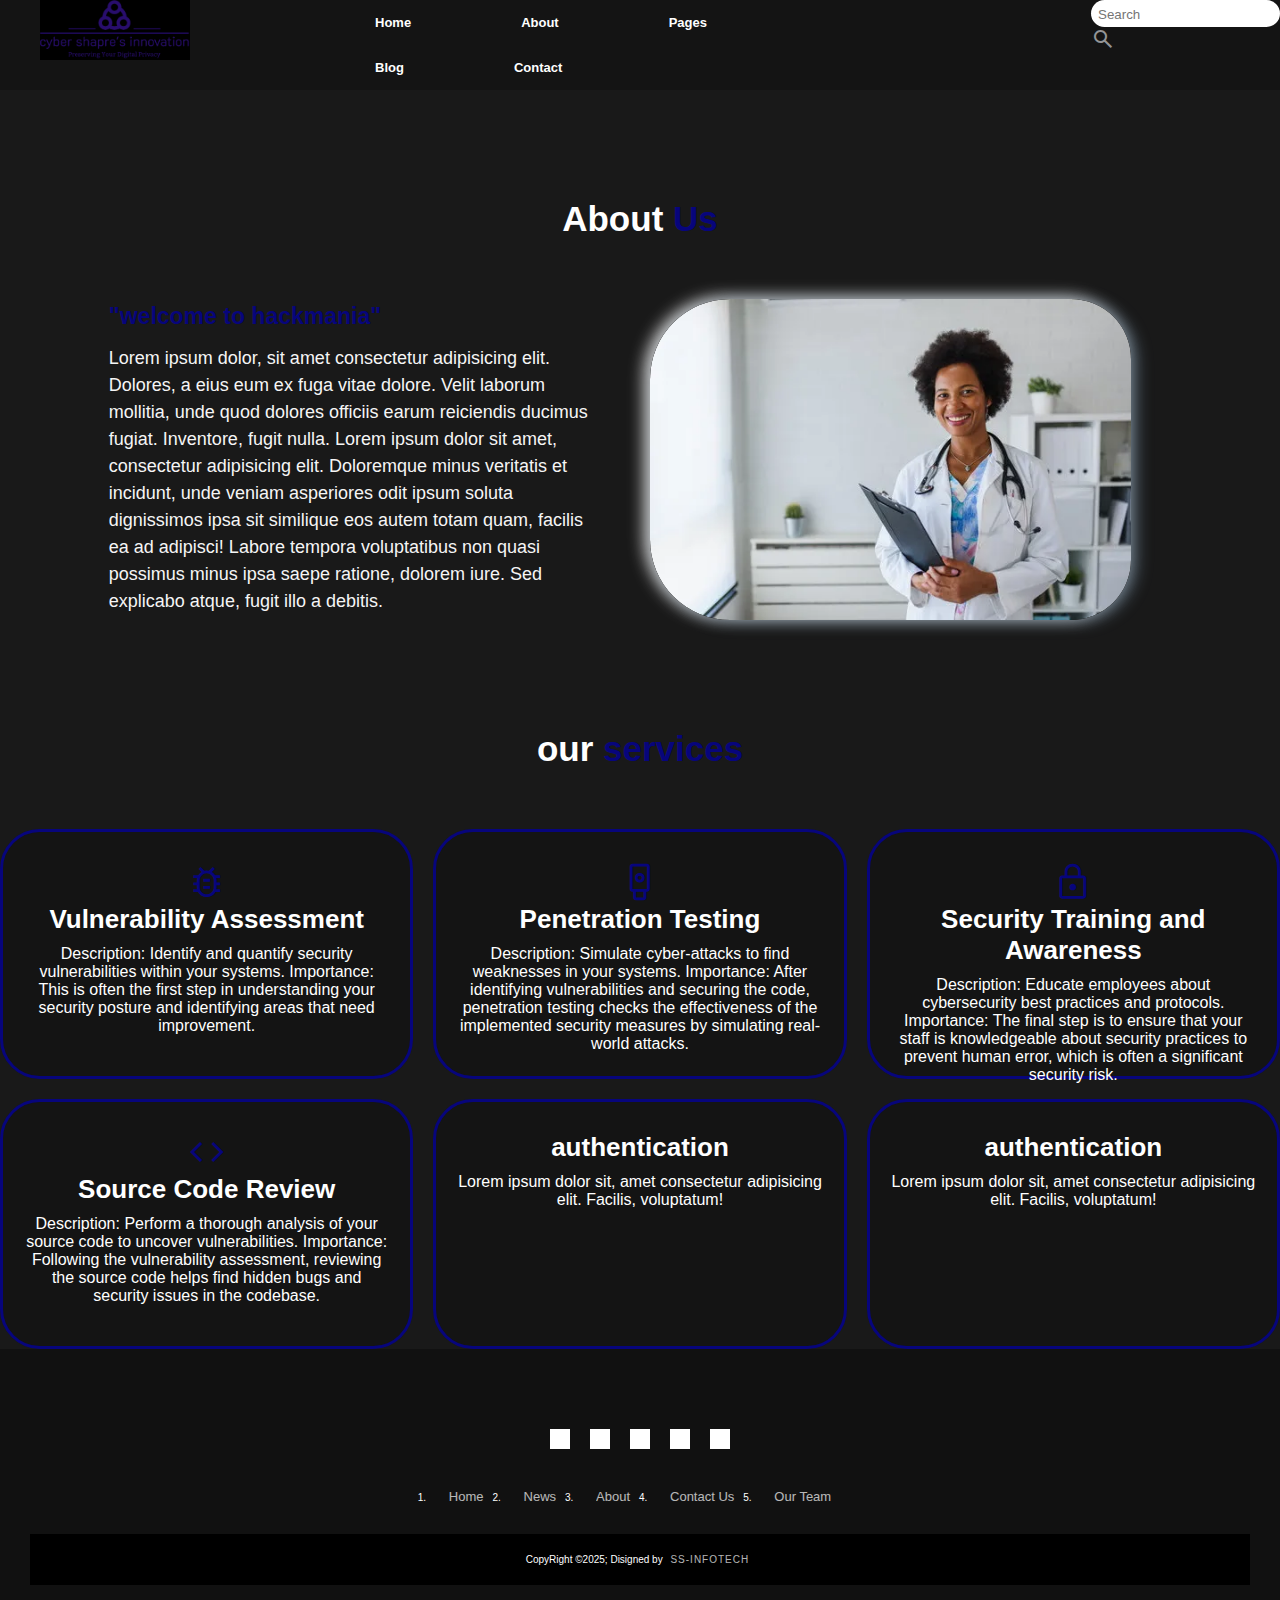
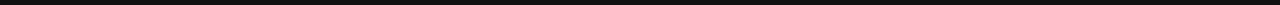
==== index1.html @ e3b4a463 "add cyber files to repository" ====
<!DOCTYPE html>
<html lang="en">
<head>
    <meta charset="UTF-8">
    <meta name="viewport" content="width=device-width, initial-scale=1.0">
    <title>Document</title>
    <link rel="stylesheet" href="style1.css">
    <link rel="stylesheet" href="https://cdnjs.cloudflare.com/ajax/libs/font-awesome/6.5.2/css/all.min.css" integrity="sha512-SnH5WK+bZxgPHs44uWIX+LLJAJ9/2PkPKZ5QiAj6Ta86w+fsb2TkcmfRyVX3pBnMFcV7oQPJkl9QevSCWr3W6A==" crossorigin="anonymous" referrerpolicy="no-referrer" />
    <link rel="stylesheet" href="https://fonts.googleapis.com/css2?family=Material+Symbols+Outlined:opsz,wght,FILL,GRAD@20..48,100..700,0..1,-50..200" />
    <link rel="stylesheet" href="https://fonts.googleapis.com/css2?family=Material+Symbols+Outlined:opsz,wght,FILL,GRAD@24,400,0,0" />
    <link rel="stylesheet" href="https://cdnjs.cloudflare.com/ajax/libs/font-awesome/6.5.2/css/all.min.css" integrity="sha512-SnH5WK+bZxgPHs44uWIX+LLJAJ9/2PkPKZ5QiAj6Ta86w+fsb2TkcmfRyVX3pBnMFcV7oQPJkl9QevSCWr3W6A==" crossorigin="anonymous" referrerpolicy="no-referrer" />
</head>
<body>
    <header>
        <div class="main">
            <nav class="dropdownmenu">
              <div class="img">
                <img src="assets copy/Logo.png" alt="Logo" width="150px" height="60px">
              </div>
              <div class="navbar">
              <ul>
                <li><a href="#Home">Home</a><span></span></li>
                
                <li><a href="#About">About</a><span></span></li>
                
                <li><a href="#Pages">Pages</a>
                  <span></span>
                  <ul id="submenu">
                    <li><a href="#HTML">HTML</a></li>
                    <li><a href="#HTML">HTML</a></li>
                    <li><a href="#HTML">HTML</a></li>
                  </ul>
                </li>
                <li><a href="#Blog">Blog</a>
                  <span></span>
                  <ul id="submenu">
                    <li><a href="#HTML">HTML</a></li>
                    <li><a href="#HTML">HTML</a></li>
                    <li><a href="#HTML">HTML</a></li>
                  </ul>
                </li>
                <li><a href="#Contact">Contact</a>
                  <span></span>
                  <ul id="submenu">
                    <li><a href="#HTML">HTML</a></li>
                    <li><a href="#HTML">HTML</a></li>
                    <li><a href="#HTML">HTML</a></li>
                    
                  </ul>
                </li>
              </ul>
              
            </div>
              <div class="rightnav">
                <input type="text" name="search" id="search" placeholder="Search">
                <span class="material-symbols-outlined" style="color: rgb(147, 148, 151);">
                  search
                  </span>
              </div>
            </nav>
          </div>
    </header>
   
<!-- about us  -->

<section class="about" id="about">
    <h2> About <span id="span1"> Us</span></h2>
    <div class="row">
        <div class="content">
            <h3>"welcome to hackmania"</h3>
            <p>
                Lorem ipsum dolor, sit amet consectetur adipisicing elit. Dolores, a eius eum ex fuga vitae dolore. Velit laborum mollitia, unde quod dolores officiis earum reiciendis ducimus fugiat. Inventore, fugit nulla. Lorem ipsum dolor sit amet, consectetur adipisicing elit. Doloremque minus veritatis et incidunt, unde veniam asperiores odit ipsum soluta dignissimos ipsa sit similique eos autem totam quam, facilis ea ad adipisci! Labore tempora voluptatibus non quasi possimus minus ipsa saepe ratione, dolorem iure. Sed explicabo atque, fugit illo a debitis.
            </p>

        </div>
        <div class="image">
            <img src="assets copy/doctor img.webp" alt="">
        </div>
    </div>
</section>

    <section class="services" id="services">
     <h2>our <span id="span1">services</span></h2>
     <div class="services-container">
        <div class="services-box">
            <i class="material-symbols-outlined">
                bug_report
                </i>
        <h3>Vulnerability Assessment</h3>
        <p>Description: Identify and quantify security vulnerabilities within your systems.
            Importance: This is often the first step in understanding your security posture and identifying areas that need improvement.
        </p>
        <!-- <a href="#" class="btn">Learn more</a> -->
        </div>

        <div class="services-box">
            <i class="material-symbols-outlined">
                security_key
                </i>
            <h3>Penetration Testing</h3>
            <p>Description: Simulate cyber-attacks to find weaknesses in your systems.
                Importance: After identifying vulnerabilities and securing the code, penetration testing checks the effectiveness of the implemented security measures by simulating real-world attacks.
                </p>
            <!-- <a href="#" class="btn">Learn more</a> -->
            </div>

            <div class="services-box">
                <i class="material-symbols-outlined">
                    lock
                    </i>
                <h3>Security Training and Awareness</h3>
                <p>Description: Educate employees about cybersecurity best practices and protocols.
                    Importance: The final step is to ensure that your staff is knowledgeable about security practices to prevent human error, which is often a significant security risk.</p>
                <!-- <a href="#" class="btn">Learn more</a> -->
                </div>

                <div class="services-box">
                    <i class="material-symbols-outlined">code
                        </i>
                    <h3>Source Code Review</h3>
                    <p>Description: Perform a thorough analysis of your source code to uncover vulnerabilities.
                        Importance: Following the vulnerability assessment, reviewing the source code helps find hidden bugs and security issues in the codebase.</p>
                    <!-- <a href="#" class="btn">Learn more</a> -->
                    </div>

                    <div class="services-box">

                        <h3>authentication</h3>
                        <p>Lorem ipsum dolor sit, amet consectetur adipisicing elit. Facilis, voluptatum!</p>
                        <!-- <a href="#" class="btn">Learn more</a> -->
                        </div>

                        
                        <div class="services-box">

                            <h3>authentication</h3>
                            <p>Lorem ipsum dolor sit, amet consectetur adipisicing elit. Facilis, voluptatum!</p>
                            <!-- <a href="#" class="btn">Learn more</a> -->
                            </div>
                        
     </div>
    </section>

      <!-- footer -->
      <footer>
        <div class="footercontainer">
            <div class="socialIcons">
                <a href=""><i class="fa-brands fa-facebook"></i></a>
                <a href=""><i class="fa-brands fa-instagram"></i></a>
                <a href=""><i class="fa-brands fa-twitter"></i></a>
                <a href=""><i class="fa-brands fa-whatsapp"></i></a>
                <a href=""><i class="fa-brands fa-youtube"></i></a>
        </div>
        <div class="footernav">
            <ul>
                <li><a href="">Home</a></li>
                <li><a href="">News</a></li>
                <li><a href="">About</a></li>
                <li><a href="">Contact Us</a></li>
                <li><a href="">Our Team</a></li>
            </ul>
        </div>
        <div class="footerBottom">
            <p>CopyRight &copy;2025; Disigned by <span class="disigner">SS-INFOTECH</span></p>
        </div>
    </footer>

    
</body>
</html>
---- style1.css ----
*{
    margin: 0;
    padding: 0;
    box-sizing: border-box;
    text-decoration: none;
    border: none;
    outline: none;
    scroll-behavior: smooth;
    font-family: "poppins" , sans-serif;
}
boby{
    overflow: hidden;
}

:root{
    --bg-color:#141414;
    --second-bg-color:#191919;
    --text-color:white;
    --main-color:#07057c;

}

html{
    font-size: 62.5%;
     scroll-behavior: smooth;
} 
body{
    background: var(--bg-color);
    color: var(--text-color);
}

/* header */
.dropdownmenu{
    display: flex;
    margin: 0%;
    padding: 0%;
    
}
.img{
    margin-left: 40px;
}
.navbar{
    margin-left: 130px;
   
}
.dropdownmenu ul, .dropdownmenu li{
    margin: 0;
    padding: 0;
}
.dropdownmenu ul{
    background:none;
    list-style: none;
}
.dropdownmenu li{
    float: left;
    position: relative;
}
.dropdownmenu a{
   
    color: white;
    display: inline-block;
    font-weight: bold;
    font-size: 13px;
    font-family:'Segoe UI', Tahoma, Geneva, Verdana, sans-serif;
    padding: 15px 55px;
    text-align: center;
    text-decoration: none;
    transition: all 0.25s ease;
    border-radius: 30px;
}
.dropdownmenu li:hover a{
    background: #34495e;
}
#submenu{
    left: 0;
    opacity: 0;
    position: absolute;
    top: 35px;
    visibility: hidden;
    z-index: 1;
}
li:hover ul#submenu{
    opacity: 1;
    top: 80px;
    visibility: visible;
}
#submenu li{
    float: none;
    width: 100%;
}
#submenu a:hover{
    background: var(--main-color);
}
#submenu a{
    background-color: #2a2f34;
}
/* .navbar span{
    position: absolute;
    top: 0;
    left: 0;
    width: 95px;
    height: 100%;
    background: linear-gradient(45deg,#2e3192,#1bffff);
    border-radius: 8px;
    

} */
.rightnav{
    margin-left:230px;
}
.rightnav input{
    padding: 7px 5px 5px 7px;
    border-radius: 20px;
}

  /* ABOUT US */

  .about {
    width: 100%;
    padding: 8.5%;
    background-color:var(--second-bg-color);
}

.about h2{
    text-align: center;
    font-size:35px;
    margin-bottom: 6rem;
    align-items: center;

}

.about .row {
    display: flex;
    align-items: center;
    justify-content: center;
    flex-wrap: wrap;
    gap: 60px;
}

.about .row .image {
    flex: 1;
    margin-right: 40px;
    overflow: hidden;
    border-radius: 80px 60px 60px 80px;
    box-shadow: rgba(136, 165, 191, 0.48) 6px 2px 16px 0px, rgba(255, 255, 255, 0.8) -6px -2px 16px 0px;
}

.about .row .image img {
    max-width: 100%;
    height: auto;
    display: block;
    transition: 0.5s ease;
    border-radius: 80px 60px 60px 80px;
}

.about .row .image:hover img {
    transform: scale(1.2);
}

.about .row .content {
flex: 1;
}

.about .row .content h3 {
    margin-bottom: 15px;
    font-size: 23px;
    color: var(--main-color);
}

.about .row .content p {
    font-size: 18px;
    line-height: 1.5;
    color: whitesmoke;
    
}

.services{
    background-color: var(--second-bg-color);
}

#span1{
    color: #07057c;
}
.services h2{
    text-align: center;
    font-size:35px;
    margin-bottom: 6rem;
    align-items: center;
     
}
.services-container{
    display: flex;
    align-items: center;
    justify-content: center;
    flex-wrap: wrap;
    gap: 2rem;
}

.services-box i{
    font-size: 4rem;
    color: var(--main-color);
}
.services-container .services-box{
    flex: 1 1 40rem;
    /* display: flex;
    flex-direction: column;
    align-items: center;
    justify-content: center; */
    text-align: center;
    background: var(--bg-color);
    padding:3rem 2rem 4rem;
    height: 250px;
    border-radius: 4rem;
    border: 3px solid var(--main-color);
    transition: 0.4s ease;
    cursor: pointer;
}  

.services-container .services-box:hover{
    border-color: var(--main-color);
    transform: scale(1.02);
    background-color: white;
    color: black;
}

.services-box h3{
    font-size: 2.6rem;
}

.services-box p{
    font-size: 1.6rem;
    margin: 1rem 0 3rem;
}

/* footer section */

footer{
    background-color: #111;
}
.footercontainer{
    width: 100%;
    padding: 70px 30px 20px;
}
.socialIcons{
    display: flex;
    justify-content: center;
}
.socialIcons a{
    text-decoration: none;
    padding: 10px;
    background-color: white;
    margin: 10px;
    border-radius: 50;
}
.socialIcons a i{
    font-size: 2em;
    color: black;
    opacity: 0.9;
}

/* hover Effects on Social Media Icon */
.socialIcons a:hover{
    background-color: #111;
    transition: 0.5s;
}

.socialIcons a:hover i{
    color: white;
    transition: 0.5s;
}


.footernav{
    margin: 30px 0;   
}

.footernav ul{
    display: flex;
    justify-content: center;
    list-style-type: nonedise;
}

.footernav ul li a{
    color: white;
    margin:  20px;
    text-decoration: none;
    font-size: 1.3em;
    opacity: 0.7;
    transition: 0.5s;
}

.footernav ul li a:hover{
    opacity: 1;
}

.footerBottom{
    background-color: #000;
    padding: 20px;
    text-align: center;
}
.footerBottom p{
    color: white;
}
.disigner{
    opacity: 0.7;
    text-transform: uppercase;
    letter-spacing: 1px;
    font-weight: 400;
    margin: 0px 5px;
}

@media (max-width: 700px){
    .footernav ul{
        flex-direction: column;
    }
    .footernav ul li{
        width: 100%;
        text-align: center;
        margin: 10px;
    }
}
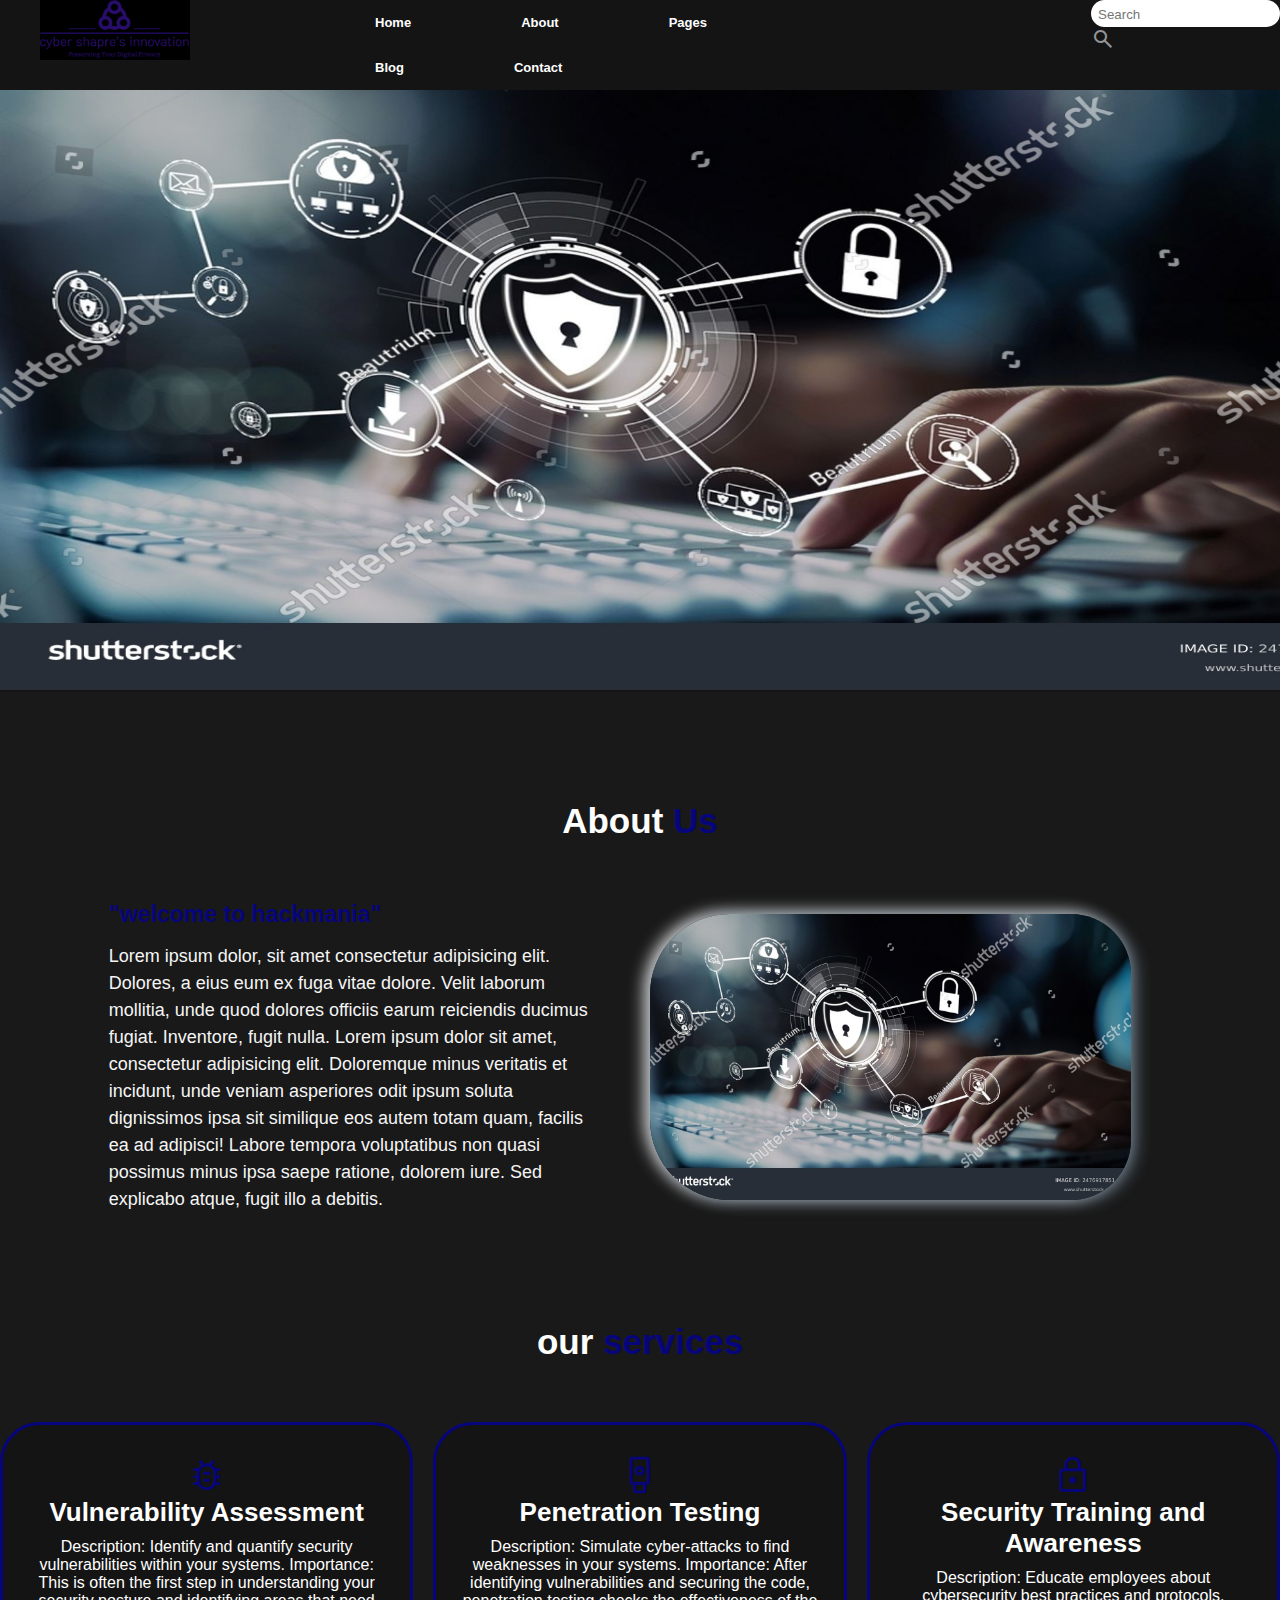
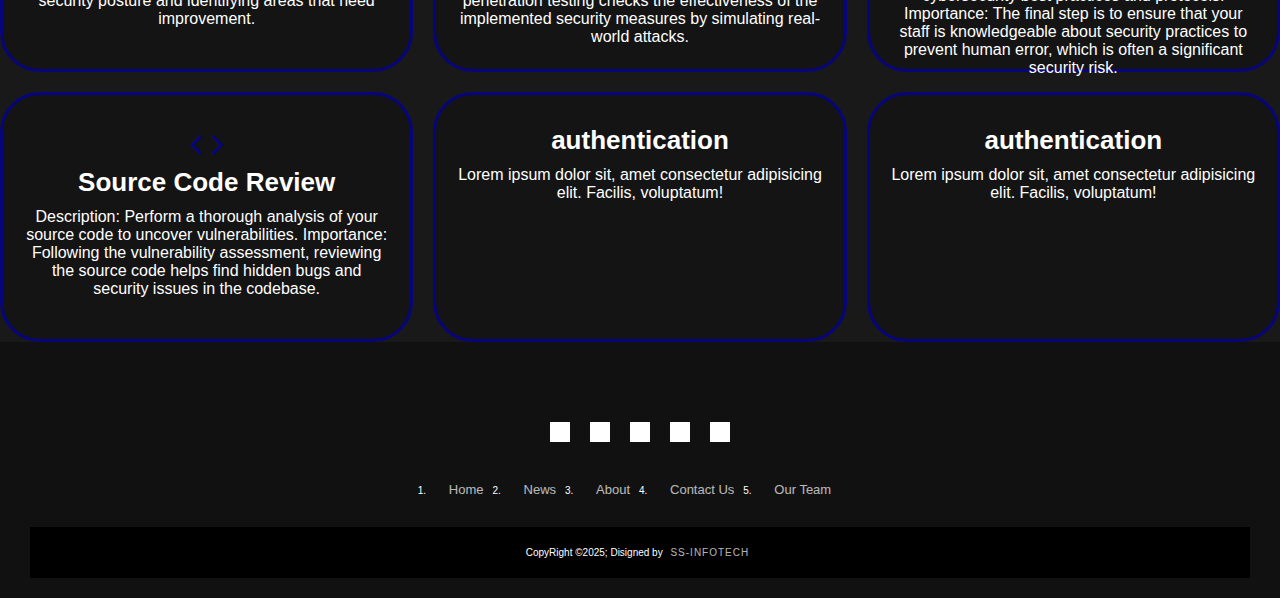
==== commit 59afcec0: "some chnages" ====
--- a/index1.html
+++ b/index1.html
@@ -60,6 +60,10 @@
             </nav>
           </div>
     </header>
+
+  <div class="img-1">
+    <img src="assets copy/about us img 1" alt="" width="1400px" height="600px">
+  </div>
    
 <!-- about us  -->
 
@@ -74,7 +78,7 @@
 
         </div>
         <div class="image">
-            <img src="assets copy/doctor img.webp" alt="">
+            <img src="assets copy/about us img 1" alt="">
         </div>
     </div>
 </section>
--- a/style1.css
+++ b/style1.css
@@ -105,12 +105,17 @@
     
 
 } */
+ 
 .rightnav{
     margin-left:230px;
 }
 .rightnav input{
     padding: 7px 5px 5px 7px;
     border-radius: 20px;
+}
+
+.img-1{
+    width: 1200px;
 }
 
   /* ABOUT US */
@@ -138,10 +143,12 @@
 }
 
 .about .row .image {
+    /* width: 600px;
+    height: 600px; */
     flex: 1;
     margin-right: 40px;
     overflow: hidden;
-    border-radius: 80px 60px 60px 80px;
+    border-radius: 80px 60px 60px 80px; 
     box-shadow: rgba(136, 165, 191, 0.48) 6px 2px 16px 0px, rgba(255, 255, 255, 0.8) -6px -2px 16px 0px;
 }
 
@@ -150,8 +157,8 @@
     height: auto;
     display: block;
     transition: 0.5s ease;
-    border-radius: 80px 60px 60px 80px;
-}
+     /* border-radius: 80px 60px 60px 80px; */
+} 
 
 .about .row .image:hover img {
     transform: scale(1.2);
